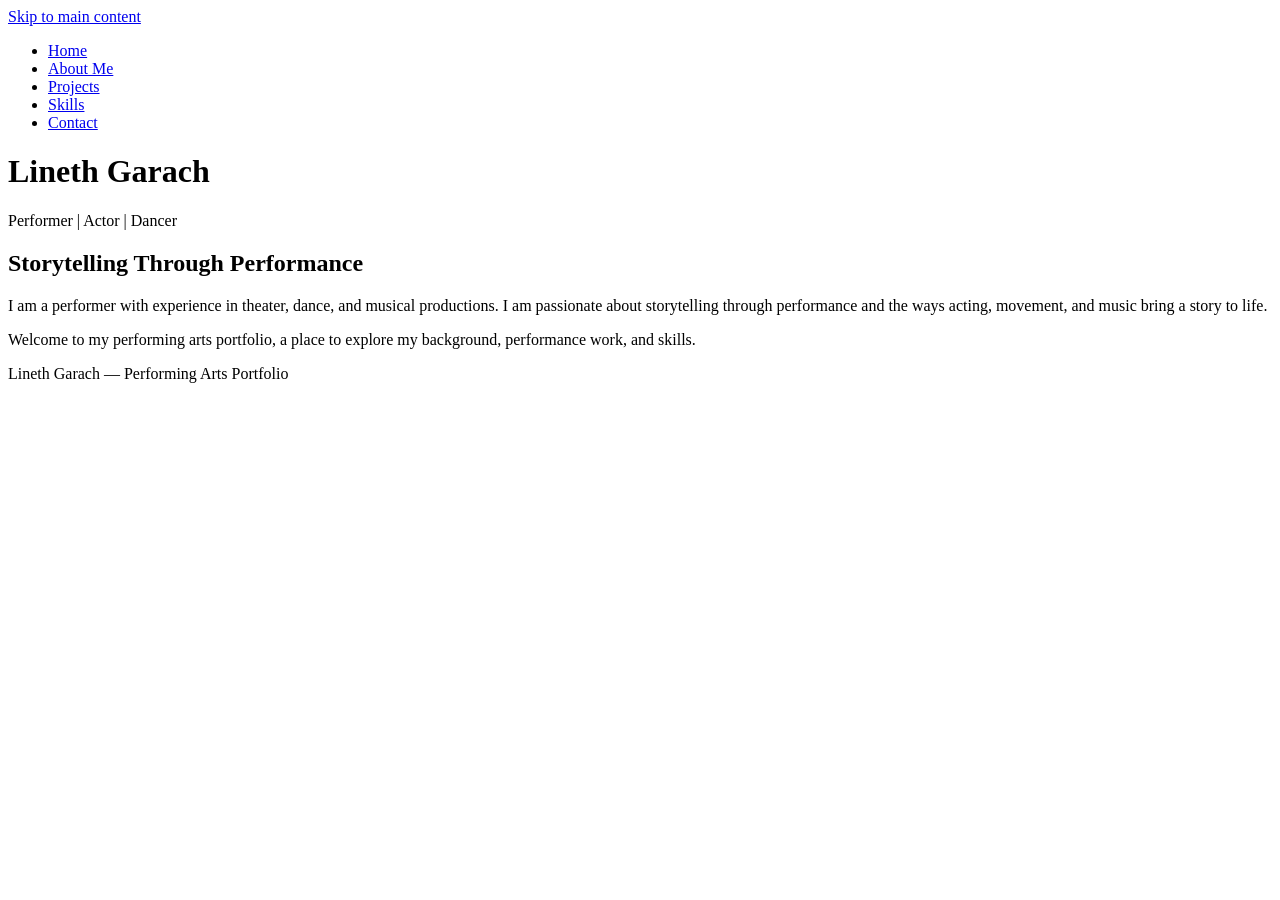
==== index.html @ 0e5b6c75 "Add semantic performer portfolio home page" ====
<!DOCTYPE html>
<html lang="en">
<head>
  <meta charset="UTF-8">
  <meta name="viewport" content="width=device-width, initial-scale=1.0">
  <meta name="description" content="Meet Lineth Garach, a performer, actor, and dancer with experience in theater, dance, and musical productions and a passion for storytelling through performance.">
  <title>Lineth Garach | Performer, Actor &amp; Dancer</title>
</head>
<body>
  <a href="#main-content">Skip to main content</a>

  <header>
    <nav aria-label="Main navigation">
      <ul>
        <li><a href="index.html" aria-current="page">Home</a></li>
        <li><a href="about.html">About Me</a></li>
        <li><a href="projects.html">Projects</a></li>
        <li><a href="skills.html">Skills</a></li>
        <li><a href="contact.html">Contact</a></li>
      </ul>
    </nav>
  </header>

  <main id="main-content" tabindex="-1">
    <h1>Lineth Garach</h1>
    <p>Performer | Actor | Dancer</p>

    <section aria-labelledby="introduction-heading">
      <h2 id="introduction-heading">Storytelling Through Performance</h2>
      <p>I am a performer with experience in theater, dance, and musical productions. I am passionate about storytelling through performance and the ways acting, movement, and music bring a story to life.</p>
      <p>Welcome to my performing arts portfolio, a place to explore my background, performance work, and skills.</p>
    </section>
  </main>

  <footer>
    <p>Lineth Garach — Performing Arts Portfolio</p>
  </footer>
</body>
</html>
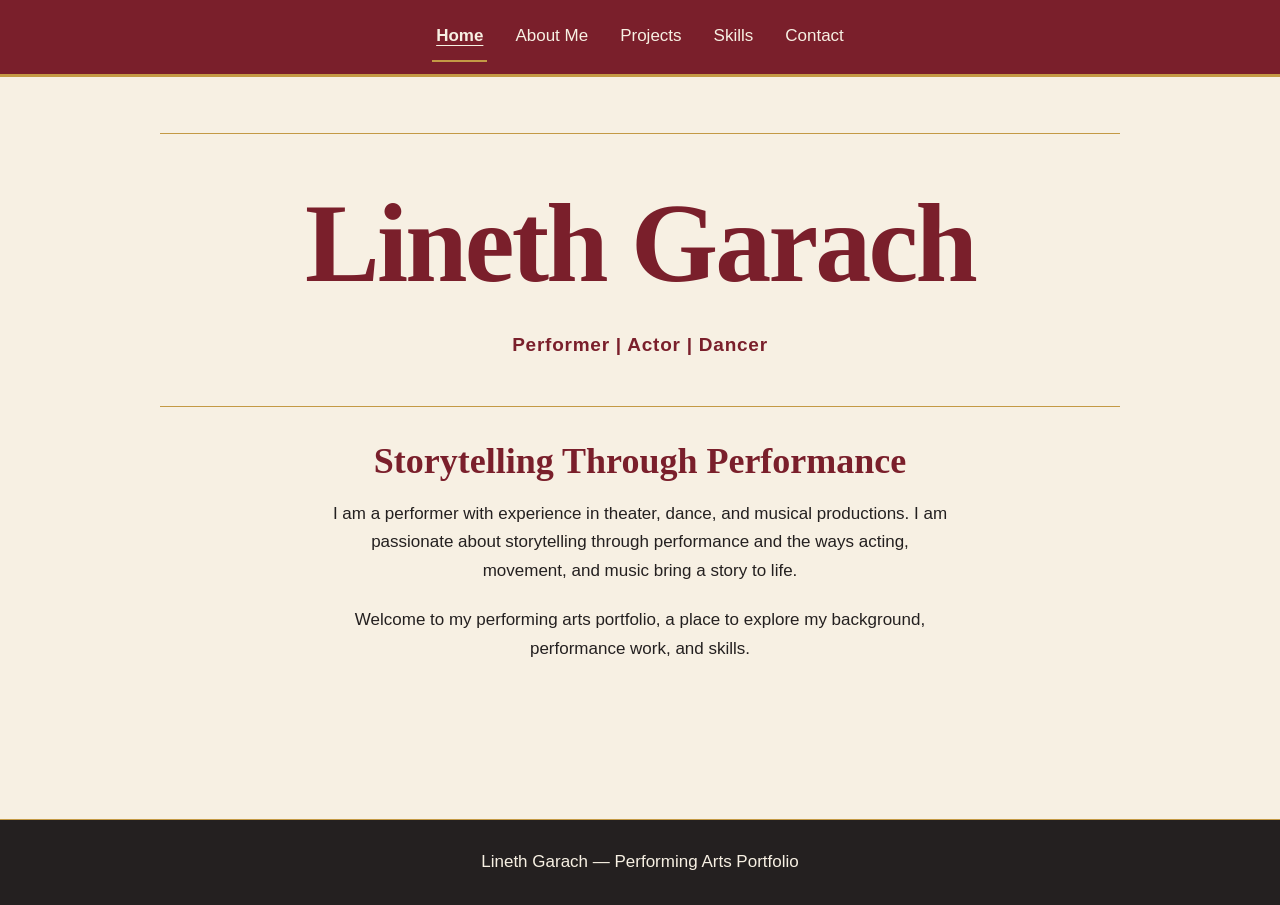
==== commit 77753bdf: "Add shared responsive theatrical styling across portfolio pages" ====
--- a/index.html
+++ b/index.html
@@ -5,6 +5,7 @@
   <meta name="viewport" content="width=device-width, initial-scale=1.0">
   <meta name="description" content="Meet Lineth Garach, a performer, actor, and dancer with experience in theater, dance, and musical productions and a passion for storytelling through performance.">
   <title>Lineth Garach | Performer, Actor &amp; Dancer</title>
+  <link rel="stylesheet" href="styles.css">
 </head>
 <body>
   <a href="#main-content">Skip to main content</a>
@@ -21,7 +22,7 @@
     </nav>
   </header>
 
-  <main id="main-content" tabindex="-1">
+  <main id="main-content" class="home-main" tabindex="-1">
     <h1>Lineth Garach</h1>
     <p>Performer | Actor | Dancer</p>
 
--- a/styles.css
+++ b/styles.css
@@ -0,0 +1,309 @@
+:root {
+  --cream: #F7F0E3;
+  --burgundy: #7A1F2B;
+  --gold: #C49A45;
+  --charcoal: #242020;
+  --heading-font: "Playfair Display", "Baskerville", "Palatino Linotype", Georgia, serif;
+}
+
+* {
+  box-sizing: border-box;
+}
+
+body {
+  margin: 0;
+  background: var(--cream);
+  color: var(--charcoal);
+  font-family: Arial, Helvetica, sans-serif;
+  font-size: 1.0625rem;
+  line-height: 1.7;
+  overflow-wrap: break-word;
+}
+
+a {
+  color: var(--burgundy);
+  text-underline-offset: 0.25em;
+}
+
+a:hover {
+  text-decoration-thickness: 0.15em;
+}
+
+:focus,
+:focus-visible {
+  outline: 3px solid var(--burgundy);
+  outline-offset: 4px;
+}
+
+body > a[href="#main-content"] {
+  position: absolute;
+  top: 0.75rem;
+  left: 1rem;
+  z-index: 10;
+  padding: 0.75rem 1rem;
+  transform: translateY(calc(-100% - 1.5rem));
+  background: var(--cream);
+  color: var(--burgundy);
+  font-weight: 700;
+}
+
+body > a[href="#main-content"]:focus {
+  transform: translateY(0);
+}
+
+body > header {
+  background: var(--burgundy);
+  border-bottom: 3px solid var(--gold);
+}
+
+nav {
+  max-width: 68rem;
+  margin-inline: auto;
+  padding: 0.75rem 1.5rem;
+}
+
+nav ul {
+  display: flex;
+  flex-wrap: wrap;
+  justify-content: center;
+  gap: 0.25rem 1.5rem;
+  margin: 0;
+  padding: 0;
+  list-style: none;
+}
+
+nav a {
+  display: block;
+  padding: 0.6rem 0.25rem;
+  border-bottom: 2px solid transparent;
+  color: var(--cream);
+  text-decoration: none;
+}
+
+nav a:hover {
+  border-bottom-color: var(--gold);
+  text-decoration: underline;
+}
+
+nav a[aria-current="page"] {
+  border-bottom-color: var(--gold);
+  font-weight: 700;
+  text-decoration: underline;
+}
+
+nav a:focus,
+nav a:focus-visible {
+  outline-color: var(--cream);
+}
+
+main {
+  width: min(100% - 3rem, 60rem);
+  min-height: 70vh;
+  margin: 3.5rem auto;
+  padding-top: 1.5rem;
+  border-top: 1px solid var(--gold);
+}
+
+h1,
+h2 {
+  color: var(--burgundy);
+  font-family: var(--heading-font);
+  font-weight: 700;
+  text-wrap: balance;
+}
+
+h1 {
+  margin: 0 0 1.5rem;
+  font-size: clamp(2.75rem, 7vw, 5.5rem);
+  line-height: 1.1;
+  letter-spacing: -0.025em;
+}
+
+h2 {
+  margin: 0 0 1rem;
+  font-size: clamp(1.65rem, 3vw, 2.25rem);
+  line-height: 1.25;
+}
+
+p {
+  max-width: 65ch;
+  margin: 0 0 1.25rem;
+}
+
+main > p:first-of-type {
+  font-size: 1.1875rem;
+}
+
+main > section,
+main > article {
+  margin-top: 2.75rem;
+  padding-top: 2rem;
+  border-top: 1px solid var(--gold);
+}
+
+/* The Home page's existing introduction identifies its opening layout. */
+.home-main {
+  padding-block: 3rem;
+  text-align: center;
+}
+
+.home-main h1 {
+  font-size: clamp(3.25rem, 9vw, 7rem);
+}
+
+.home-main p {
+  margin-inline: auto;
+}
+
+.home-main > p {
+  color: var(--burgundy);
+  font-weight: 700;
+  letter-spacing: 0.04em;
+}
+
+article {
+  padding-inline-start: 1.5rem;
+  border-inline-start: 3px solid var(--burgundy);
+}
+
+h2 cite {
+  font-style: normal;
+}
+
+dl {
+  display: grid;
+  grid-template-columns: minmax(8rem, 10rem) minmax(0, 1fr);
+  gap: 0.6rem 1.5rem;
+  margin: 1.5rem 0 0;
+}
+
+dt {
+  color: var(--burgundy);
+  font-weight: 700;
+}
+
+dd {
+  margin: 0;
+}
+
+section ul {
+  max-width: 65ch;
+  margin: 0;
+  padding-inline-start: 1.5rem;
+  list-style-type: square;
+}
+
+section li {
+  padding-inline-start: 0.4rem;
+  margin-bottom: 0.65rem;
+}
+
+section li::marker {
+  color: var(--burgundy);
+}
+
+#form-note {
+  padding-inline-start: 1rem;
+  border-inline-start: 3px solid var(--gold);
+}
+
+form {
+  max-width: 40rem;
+  margin-top: 2rem;
+}
+
+label {
+  display: block;
+  margin-bottom: 0.4rem;
+  font-weight: 700;
+}
+
+input,
+textarea {
+  display: block;
+  width: 100%;
+  min-width: 0;
+  padding: 0.75rem;
+  border: 1px solid var(--charcoal);
+  border-radius: 0;
+  background: var(--cream);
+  color: var(--charcoal);
+  font: inherit;
+}
+
+textarea {
+  resize: vertical;
+  min-height: 10rem;
+}
+
+button {
+  min-height: 3rem;
+  padding: 0.75rem 1.5rem;
+  border: 2px solid var(--burgundy);
+  background: var(--burgundy);
+  color: var(--cream);
+  font: inherit;
+  font-weight: 700;
+  cursor: pointer;
+}
+
+button:hover {
+  border-color: var(--charcoal);
+  background: var(--charcoal);
+  text-decoration: underline;
+  text-underline-offset: 0.25em;
+}
+
+body > footer {
+  padding: 1.75rem 1.5rem;
+  border-top: 1px solid var(--gold);
+  background: var(--charcoal);
+  color: var(--cream);
+  text-align: center;
+}
+
+footer p {
+  margin: 0 auto;
+}
+
+@media (max-width: 40rem) {
+  nav {
+    padding-inline: 1rem;
+  }
+
+  nav ul {
+    gap: 0.25rem 1rem;
+  }
+
+  main {
+    width: calc(100% - 2rem);
+    margin-block: 2rem;
+  }
+
+  .home-main {
+    padding-block: 1.5rem;
+  }
+
+  main > section,
+  main > article {
+    margin-top: 2rem;
+    padding-top: 1.5rem;
+  }
+
+  article {
+    padding-inline-start: 1rem;
+  }
+
+  dl {
+    grid-template-columns: minmax(0, 1fr);
+    gap: 0.2rem;
+  }
+
+  dd + dt {
+    margin-top: 0.75rem;
+  }
+
+  button {
+    width: 100%;
+  }
+}
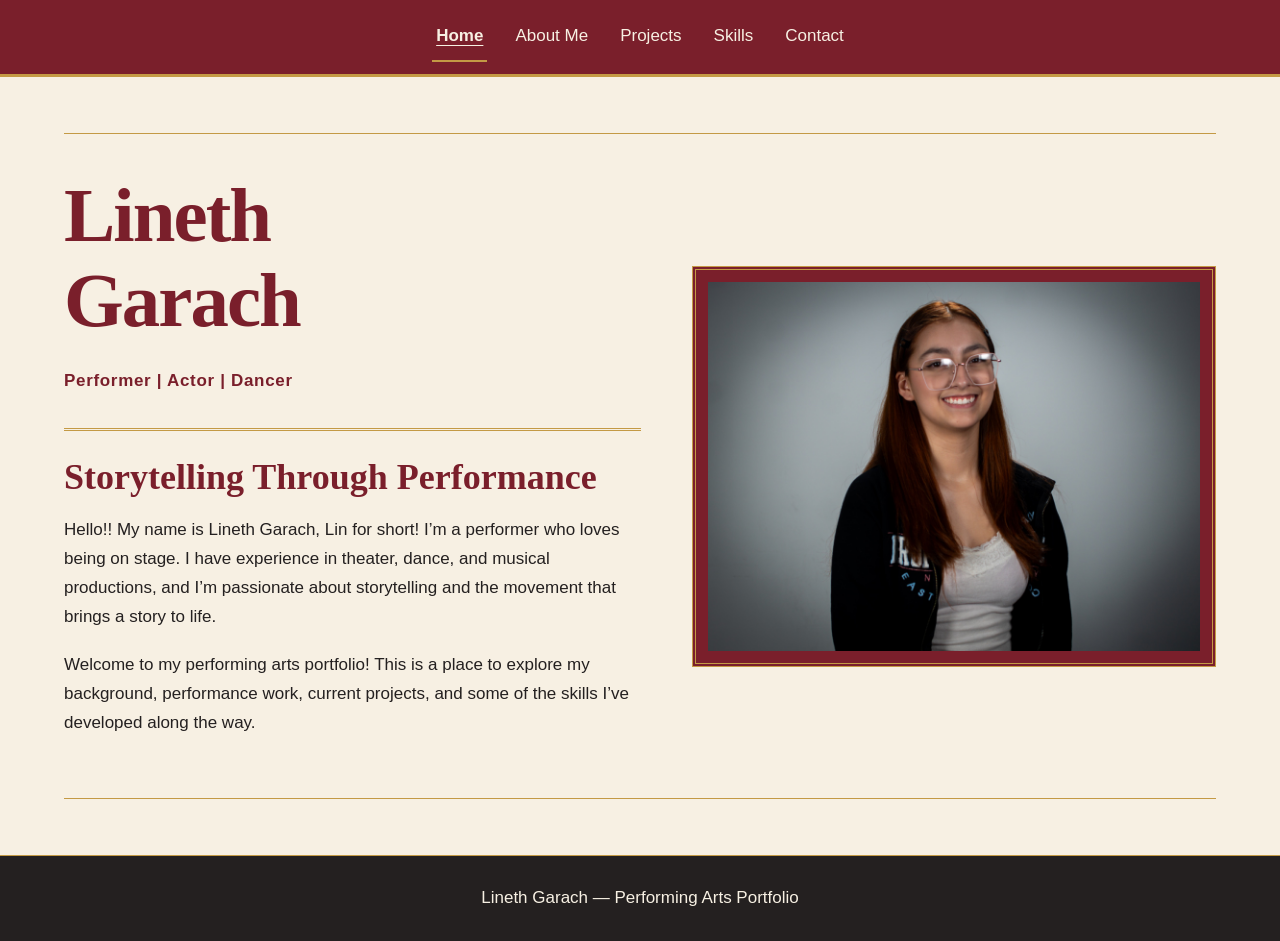
==== commit a2800c3a: "Enhance Home and Projects with theatrical layouts and real performance photos" ====
--- a/index.html
+++ b/index.html
@@ -6,13 +6,15 @@
   <meta name="description" content="Meet Lineth Garach, a performer, actor, and dancer with experience in theater, dance, and musical productions and a passion for storytelling through performance.">
   <title>Lineth Garach | Performer, Actor &amp; Dancer</title>
   <link rel="stylesheet" href="styles.css">
+  <script src="script.js" defer></script>
 </head>
 <body>
   <a href="#main-content">Skip to main content</a>
 
   <header>
     <nav aria-label="Main navigation">
-      <ul>
+      <button type="button" class="menu-toggle" aria-expanded="false" aria-controls="navigation-links" hidden>Menu</button>
+      <ul id="navigation-links">
         <li><a href="index.html" aria-current="page">Home</a></li>
         <li><a href="about.html">About Me</a></li>
         <li><a href="projects.html">Projects</a></li>
@@ -23,14 +25,21 @@
   </header>
 
   <main id="main-content" class="home-main" tabindex="-1">
-    <h1>Lineth Garach</h1>
-    <p>Performer | Actor | Dancer</p>
+    <div class="home-hero">
+      <div class="home-introduction">
+        <h1>Lineth Garach</h1>
+        <p class="performer-subtitle">Performer | Actor | Dancer</p>
 
-    <section aria-labelledby="introduction-heading">
-      <h2 id="introduction-heading">Storytelling Through Performance</h2>
-      <p>I am a performer with experience in theater, dance, and musical productions. I am passionate about storytelling through performance and the ways acting, movement, and music bring a story to life.</p>
-      <p>Welcome to my performing arts portfolio, a place to explore my background, performance work, and skills.</p>
-    </section>
+        <section aria-labelledby="introduction-heading">
+          <h2 id="introduction-heading">Storytelling Through Performance</h2>
+          <p>Hello!! My name is Lineth Garach, Lin for short! I’m a performer who loves being on stage. I have experience in theater, dance, and musical productions, and I’m passionate about storytelling and the movement that brings a story to life.</p>
+          <p>Welcome to my performing arts portfolio! This is a place to explore my background, performance work, current projects, and some of the skills I’ve developed along the way.</p>
+        </section>
+      </div>
+      <div class="headshot-frame">
+        <img src="images/lineth-headshot.jpg" alt="Headshot of Lineth Garach" width="2048" height="1536" fetchpriority="high">
+      </div>
+    </div>
   </main>
 
   <footer>
--- a/styles.css
+++ b/styles.css
@@ -96,6 +96,20 @@
   outline-color: var(--cream);
 }
 
+.menu-toggle {
+  display: none;
+  border-color: var(--gold);
+}
+
+.menu-toggle:focus,
+.menu-toggle:focus-visible {
+  outline-color: var(--cream);
+}
+
+#navigation-links[hidden] {
+  display: none;
+}
+
 main {
   width: min(100% - 3rem, 60rem);
   min-height: 70vh;
@@ -141,24 +155,108 @@
   border-top: 1px solid var(--gold);
 }
 
-/* The Home page's existing introduction identifies its opening layout. */
+/* Framed performer introduction. */
 .home-main {
-  padding-block: 3rem;
+  width: min(100% - 3rem, 72rem);
+  padding-block: 2.5rem;
+  border-bottom: 1px solid var(--gold);
+}
+
+.home-hero {
+  display: grid;
+  grid-template-columns: minmax(0, 1.1fr) minmax(0, 1fr);
+  align-items: center;
+  gap: clamp(2rem, 4vw, 4rem);
+}
+
+.home-main h1 {
+  max-width: 8ch;
+  font-size: clamp(3.25rem, 6vw, 6rem);
+}
+
+.home-introduction section {
+  margin-top: 2rem;
+  padding-top: 1.5rem;
+  border-top: 3px double var(--gold);
+}
+
+.performer-subtitle {
+  color: var(--burgundy);
+  font-weight: 700;
+  letter-spacing: 0.04em;
+}
+
+.headshot-frame,
+.production-photo {
+  min-width: 0;
+  padding: 0.5rem;
+  border: 1px solid var(--gold);
+  background: var(--burgundy);
+}
+
+.headshot-frame {
+  padding: 0.75rem;
+  border: 4px double var(--gold);
+}
+
+.headshot-frame img,
+.production-photo img {
+  display: block;
+  width: 100%;
+  height: auto;
+}
+
+.production-entry {
+  display: grid;
+  grid-template-columns: minmax(0, 1fr) minmax(0, 1fr);
+  align-items: center;
+  gap: 2rem;
+  padding-inline-start: 0;
+  border-inline-start: 0;
+}
+
+.production-entry:nth-of-type(even) .production-photo {
+  grid-column: 2;
+  grid-row: 1;
+}
+
+.production-entry:nth-of-type(even) .production-details {
+  grid-column: 1;
+  grid-row: 1;
+}
+
+.production-details {
+  min-width: 0;
+}
+
+.production-details h2 {
+  padding-bottom: 0.75rem;
+  border-bottom: 3px double var(--gold);
+}
+
+.production-details dl {
+  grid-template-columns: minmax(0, 8rem) minmax(0, 1fr);
+  column-gap: 1rem;
+}
+
+.production-placeholder {
+  display: grid;
+  place-items: center;
+  min-width: 0;
+  min-height: 16rem;
+  aspect-ratio: 4 / 3;
+  padding: 1.5rem;
+  border: 4px double var(--gold);
+  background: var(--burgundy);
+  color: var(--cream);
   text-align: center;
 }
 
-.home-main h1 {
-  font-size: clamp(3.25rem, 9vw, 7rem);
-}
-
-.home-main p {
-  margin-inline: auto;
-}
-
-.home-main > p {
-  color: var(--burgundy);
-  font-weight: 700;
-  letter-spacing: 0.04em;
+.production-placeholder p {
+  margin: 0;
+  font-family: var(--heading-font);
+  font-size: 1.75rem;
+  line-height: 1.3;
 }
 
 article {
@@ -254,6 +352,26 @@
   text-underline-offset: 0.25em;
 }
 
+.field-error:not([hidden]) {
+  display: block;
+  margin-top: 0.4rem;
+  color: var(--burgundy);
+  font-weight: 700;
+}
+
+input[aria-invalid="true"],
+textarea[aria-invalid="true"] {
+  border: 2px solid var(--burgundy);
+}
+
+.form-status:not(:empty) {
+  margin-top: 1.25rem;
+  padding: 1rem;
+  border-inline-start: 3px solid var(--burgundy);
+  color: var(--charcoal);
+  font-weight: 700;
+}
+
 body > footer {
   padding: 1.75rem 1.5rem;
   border-top: 1px solid var(--gold);
@@ -273,6 +391,16 @@
 
   nav ul {
     gap: 0.25rem 1rem;
+    flex-direction: column;
+    margin-top: 0.5rem;
+  }
+
+  .menu-toggle:not([hidden]) {
+    display: block;
+  }
+
+  nav a {
+    padding: 0.75rem;
   }
 
   main {
@@ -281,7 +409,30 @@
   }
 
   .home-main {
+    width: calc(100% - 2rem);
     padding-block: 1.5rem;
+  }
+
+  .home-hero,
+  .production-entry {
+    grid-template-columns: minmax(0, 1fr);
+    gap: 1.5rem;
+  }
+
+  .headshot-frame {
+    width: 100%;
+    max-width: 30rem;
+    justify-self: center;
+  }
+
+  .production-entry:nth-of-type(even) .production-photo,
+  .production-entry:nth-of-type(even) .production-details {
+    grid-column: auto;
+    grid-row: auto;
+  }
+
+  .production-details dl {
+    grid-template-columns: minmax(0, 1fr);
   }
 
   main > section,
